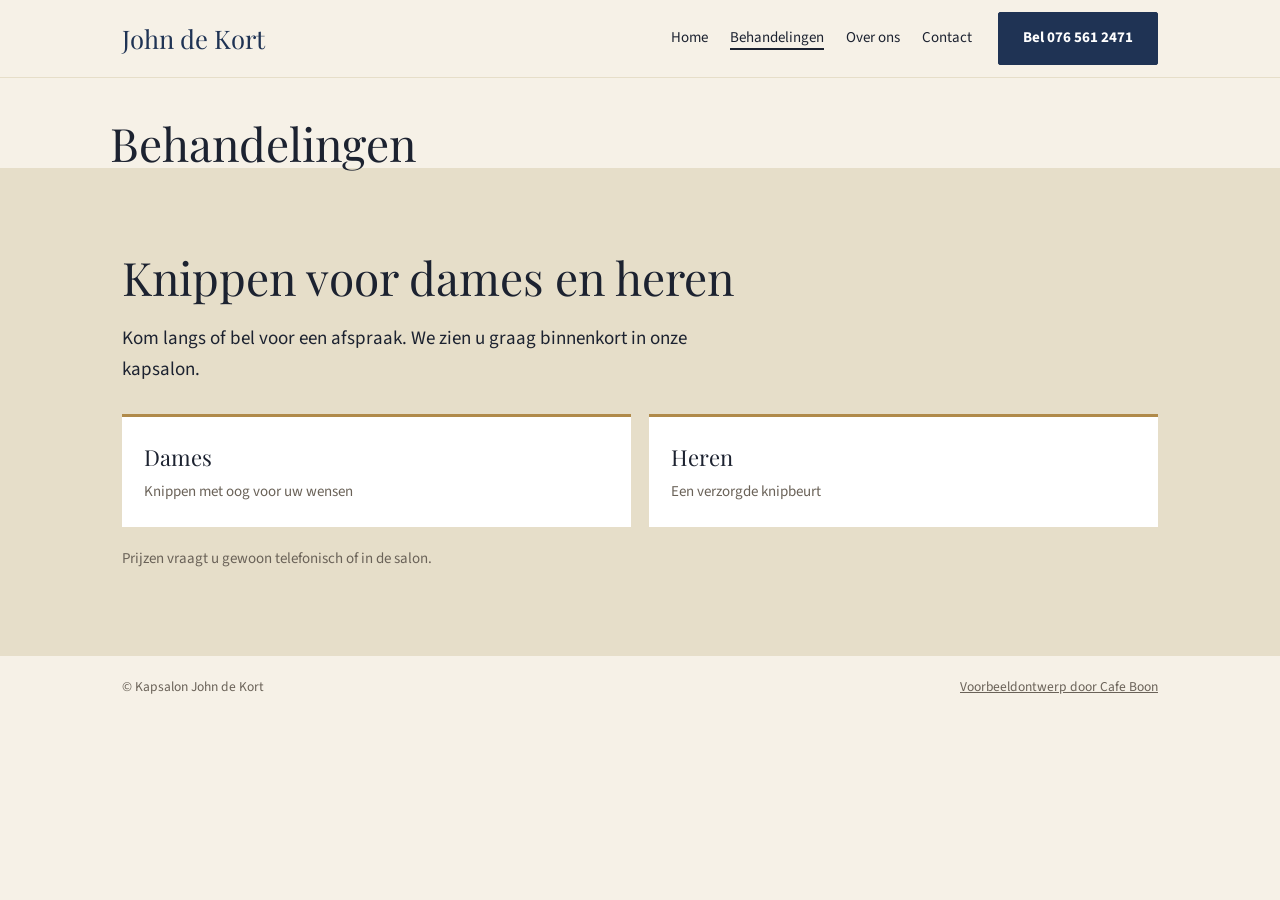
==== aanbod.html @ 7dee869c "Website opgedeeld in meerdere pagina's" ====
<!doctype html>
<html lang="nl"><head><meta charset="utf-8"><meta name="viewport" content="width=device-width,initial-scale=1">
<title>Behandelingen | Kapsalon John de Kort</title>
<meta name="description" content="Kapsalon John de Kort Coiffures aan de Dorpstraat 91 in Ulvenhout. Een kapsalon met een lange historie sinds 1948. Dames en heren, bel voor een afspraak.">
<meta name="robots" content="noindex">
<link rel="icon" type="image/svg+xml" href="images/favicon.svg">
<meta property="og:title" content="Kapsalon John de Kort, Ulvenhout">
<meta property="og:description" content="Een kapsalon met een lange historie, begonnen in 1948. Dames en heren.">
<meta property="og:image" content="https://johndekort.cafeboon.com/images/og.jpg">
<meta property="og:type" content="website">
<link rel="preconnect" href="https://fonts.googleapis.com"><link rel="preconnect" href="https://fonts.gstatic.com" crossorigin>
<link href="https://fonts.googleapis.com/css2?family=Playfair+Display:wght@500;600&family=Source+Sans+3:wght@400;700&display=swap" rel="stylesheet">
<link rel="stylesheet" href="style.css">
</head><body>
<header><div class="wrap"><a class="logo" href="index.html">John de Kort</a>
<nav><a href="index.html">Home</a><a aria-current="page" href="aanbod.html">Behandelingen</a><a href="over.html">Over ons</a><a href="contact.html">Contact</a></nav>
<a class="btn" href="tel:+31765612471">Bel 076 561 2471</a></div></header>
<div aria-label="Pagina's" class="sn-bar" role="navigation"><a class="sn-link" href="index.html">Home</a><a aria-current="page" class="sn-link" href="aanbod.html">Behandelingen</a><a class="sn-link" href="over.html">Over ons</a><a class="sn-link" href="contact.html">Contact</a></div>
<main id="top">
<div class="sn-head"><h1>Behandelingen</h1></div>
<section class="alt" id="behandelingen"><div class="wrap"><h2>Knippen voor dames en heren</h2>
<p class="lead">Kom langs of bel voor een afspraak. We zien u graag binnenkort in onze kapsalon.</p>
<ul class="diensten" style="grid-template-columns:repeat(2,1fr)">
<li>Dames<small>Knippen met oog voor uw wensen</small></li>
<li>Heren<small>Een verzorgde knipbeurt</small></li>
</ul>
<p class="kleine">Prijzen vraagt u gewoon telefonisch of in de salon.</p></div></section>
</main>
<footer><div class="wrap"><span>© Kapsalon John de Kort</span><span><a href="https://cafeboon.com">Voorbeeldontwerp door Cafe Boon</a></span></div></footer>
<div class="balk"><a href="tel:+31765612471">Bel</a><a href="https://www.google.com/maps/dir/?api=1&amp;destination=Dorpstraat+91+4851+CL+Ulvenhout">Route</a><a href="mailto:info@johndekortcoiffures.nl">Mail</a></div>
</body></html>
---- style.css ----
:root{--bg:#f6f1e7;--ink:#1c2230;--acc:#1f3354;--acc2:#b08a4a;--lijn:#e6dec9;--mute:#6a6258}
*{box-sizing:border-box;margin:0;padding:0}
html{scroll-behavior:smooth}
body{font-family:'Source Sans 3',sans-serif;background:var(--bg);color:var(--ink);line-height:1.65;font-size:17px}
img{display:block;max-width:100%}
a{color:inherit}
.wrap{max-width:1080px;margin:0 auto;padding:0 22px}
h1,h2,h3,.logo{font-family:'Playfair Display',serif;line-height:1.1;font-weight:400}
h2{font-size:clamp(32px,4.6vw,46px);margin-bottom:20px}
.btn{display:inline-block;background:var(--acc);color:#fff;padding:13px 24px;text-decoration:none;font-weight:700;font-size:15px;border:1px solid var(--acc);border-radius:2px}
.btn.licht{background:transparent;color:var(--acc)}
.btn.wit{background:#fff;color:var(--acc);border-color:#fff}
header{background:var(--bg);border-bottom:1px solid var(--lijn);position:sticky;top:0;z-index:10}
header .wrap{display:flex;align-items:center;gap:26px;padding-top:12px;padding-bottom:12px}
.logo{font-size:1.6rem;text-decoration:none;color:var(--acc);margin-right:auto}
nav{display:flex;gap:22px;font-size:15px}
nav a{text-decoration:none}
.hero{display:grid;grid-template-columns:1fr 1.1fr;min-height:560px;border-bottom:1px solid var(--lijn)}
.hero .txt{display:flex;flex-direction:column;justify-content:center;padding:60px max(22px,calc((100vw - 1080px)/2)) 60px max(22px,calc((100vw - 1080px)/2))}
.hero .tag{letter-spacing:.2em;text-transform:uppercase;font-size:13px;color:var(--acc);font-weight:700;margin-bottom:14px}
.hero h1{font-size:clamp(40px,5.4vw,66px);margin-bottom:18px}
.lead{font-size:19px;max-width:30em}
.acties{display:flex;flex-wrap:wrap;gap:12px;margin-top:28px}
.hero .foto{background:#222}
.hero .foto img{width:100%;height:100%;object-fit:cover}
.punten{background:var(--acc);color:#fff}
.punten .wrap{display:flex;flex-wrap:wrap;gap:8px 34px;padding-top:16px;padding-bottom:16px;font-size:15px;font-weight:700}
section{padding:84px 0}
.alt{background:var(--lijn)}
.donker{background:var(--ink);color:#f2ece3}
.split{display:grid;grid-template-columns:1fr 1fr;gap:52px;align-items:center}
.split.rev .fotos{order:-1}
.split p{margin-bottom:14px}
.fotos img{width:100%;aspect-ratio:3/2;object-fit:cover;border-radius:2px}
.diensten{display:grid;grid-template-columns:repeat(3,1fr);gap:18px;list-style:none;margin-top:28px}
.diensten li{background:#fff;border-top:3px solid var(--acc2);padding:22px 22px 24px;font-family:'Playfair Display',serif;font-size:22px}
.diensten li small{display:block;font-family:'Source Sans 3',sans-serif;font-size:15px;color:var(--mute);margin-top:6px;line-height:1.5}
.kleine{color:var(--mute);font-size:15px;margin-top:20px}
.tijden{width:100%;border-collapse:collapse;max-width:420px}
.tijden td{padding:10px 0;border-bottom:1px solid rgba(255,255,255,.18)}
.tijden td:last-child{text-align:right}
.tijden .dicht td{opacity:.6}
.kol{display:grid;grid-template-columns:1fr 1fr;gap:48px}
.kol iframe{width:100%;height:100%;min-height:300px;border:0;border-radius:2px}
.kol p{margin-bottom:14px}
.kol a{text-decoration-thickness:1px;text-underline-offset:3px}
footer{padding:20px 0 90px;font-size:13.5px;color:var(--mute)}
footer .wrap{display:flex;flex-wrap:wrap;gap:6px 24px;justify-content:space-between}
.balk{display:none}
@media(max-width:820px){
nav{display:none}
.hero{grid-template-columns:1fr;min-height:0}
.hero .txt{padding:44px 22px}
.hero .foto{order:-1;height:260px}
section{padding:56px 0}
.split,.kol{grid-template-columns:1fr;gap:30px}
.split.rev .fotos{order:0}
.diensten{grid-template-columns:1fr}
.balk{display:flex;position:fixed;left:0;right:0;bottom:0;z-index:20;background:var(--acc);box-shadow:0 -2px 10px rgba(0,0,0,.2)}
.balk a{flex:1;text-align:center;color:#fff;text-decoration:none;font-weight:700;padding:15px 0;border-right:1px solid rgba(255,255,255,.25)}
.balk a:last-child{border:0}
header .btn{padding:10px 16px}
}
/* sitenav:start */
.sn-bar{display:none;gap:6px;overflow-x:auto;white-space:nowrap;-webkit-overflow-scrolling:touch;padding:8px 12px;background:inherit;color:inherit;font:inherit;line-height:1.2;border-bottom:1px solid rgba(128,128,128,.35);box-sizing:border-box;max-width:100%}
.sn-bar a.sn-link{flex:0 0 auto;padding:9px 15px;border-radius:999px;color:inherit;text-decoration:none;font-size:15px;font-weight:600;letter-spacing:0;text-transform:none;margin:0}
.sn-bar a.sn-link[aria-current="page"]{background:rgba(128,128,128,.2);box-shadow:inset 0 -2px 0 currentColor}
@media(max-width:820px){.sn-bar{display:flex}}
nav a[aria-current="page"]:not(.cta):not(.btn):not(.call){text-decoration:underline;text-underline-offset:6px;text-decoration-thickness:2px}
.sn-head{max-width:1100px;margin:0 auto;padding:40px 20px 0;box-sizing:border-box}
.sn-head h1{margin:0;color:inherit;font-size:clamp(30px,5vw,46px);line-height:1.1}
.sn-cards{max-width:1100px;margin:0 auto;padding:40px 20px;display:grid;grid-template-columns:repeat(auto-fit,minmax(230px,1fr));gap:16px;box-sizing:border-box}
.sn-card{display:block;padding:20px 22px;border:1px solid rgba(128,128,128,.45);border-radius:10px;background:rgba(128,128,128,.07);color:inherit;text-decoration:none;min-width:0}
.sn-card strong{display:block;font-size:1.25em;margin:0 0 6px;color:inherit}
.sn-card span{display:block;opacity:.8;font-size:.95em;line-height:1.4}
.sn-card:hover,.sn-card:focus-visible{border-color:currentColor}
/* sitenav:end */
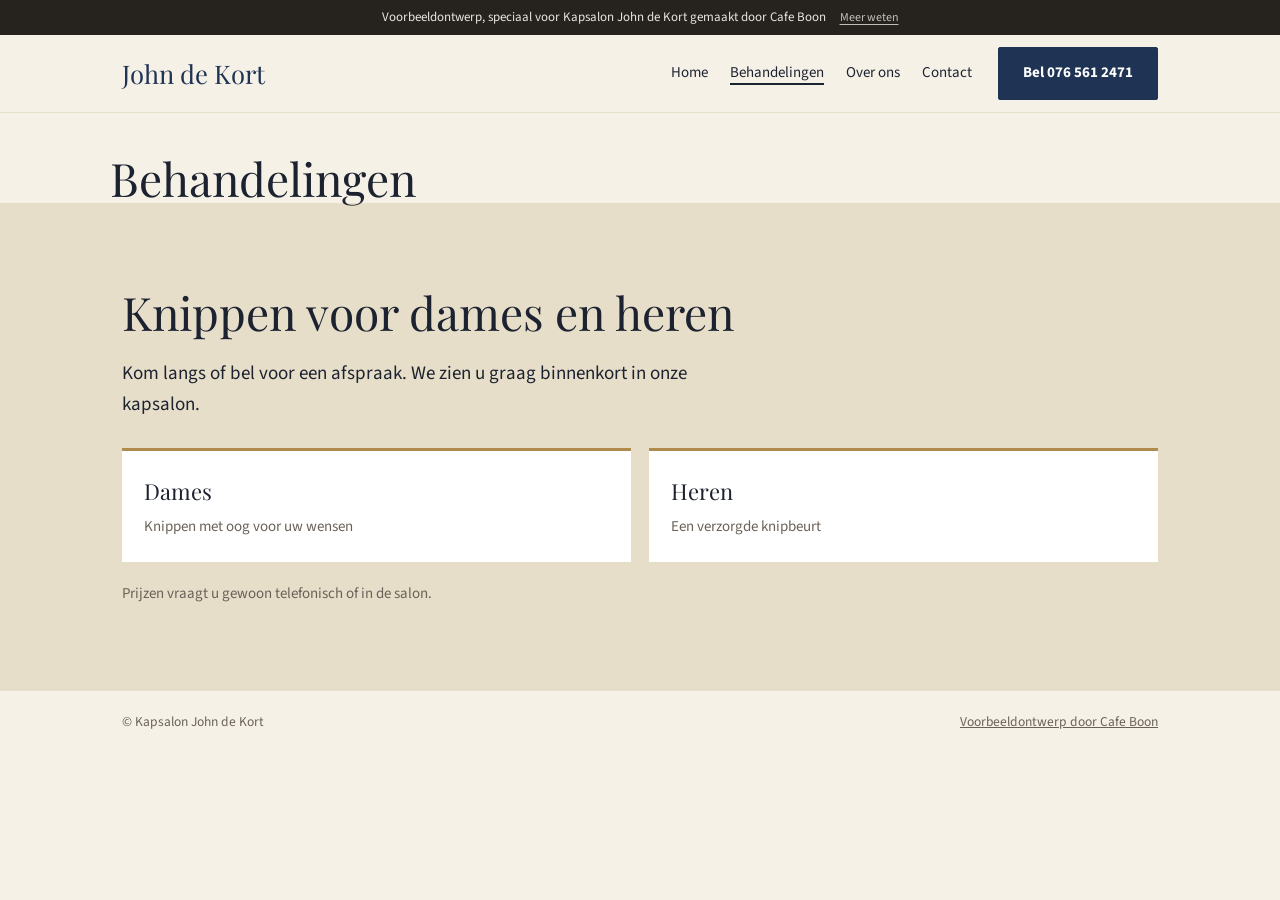
==== commit 9ef84a0c: "Werkende formulieren voor afspraken en aanvragen" ====
--- a/aanbod.html
+++ b/aanbod.html
@@ -12,6 +12,7 @@
 <link href="https://fonts.googleapis.com/css2?family=Playfair+Display:wght@500;600&family=Source+Sans+3:wght@400;700&display=swap" rel="stylesheet">
 <link rel="stylesheet" href="style.css">
 </head><body>
+<div class="vb-banner" role="note"><span>Voorbeeldontwerp, speciaal voor Kapsalon John de Kort gemaakt door Cafe Boon</span><a href="https://cafeboon.com">Meer weten</a></div>
 <header><div class="wrap"><a class="logo" href="index.html">John de Kort</a>
 <nav><a href="index.html">Home</a><a aria-current="page" href="aanbod.html">Behandelingen</a><a href="over.html">Over ons</a><a href="contact.html">Contact</a></nav>
 <a class="btn" href="tel:+31765612471">Bel 076 561 2471</a></div></header>
--- a/style.css
+++ b/style.css
@@ -75,3 +75,31 @@
 .sn-card span{display:block;opacity:.8;font-size:.95em;line-height:1.4}
 .sn-card:hover,.sn-card:focus-visible{border-color:currentColor}
 /* sitenav:end */
+/* voorbeeld-formulier:start */
+@layer sn{.sn-form button.btn{border:0;font:inherit;cursor:pointer;line-height:1.2}}
+.sn-formsec{padding:36px 0 72px}
+.sn-formwrap{max-width:1100px;margin:0 auto;padding:0 20px;box-sizing:border-box}
+.sn-formwrap>h2{margin:0 0 12px}
+.sn-formwrap>.sn-lead,.sn-formwrap>.sn-form,.sn-formwrap>.sn-done{max-width:720px}
+.sn-formwrap .sn-lead{margin:0 0 24px;opacity:.85}
+.sn-form{display:grid;grid-template-columns:1fr 1fr;gap:16px}
+.sn-field{display:flex;flex-direction:column;gap:6px;min-width:0;text-align:left}
+.sn-field.full{grid-column:1/-1}
+.sn-field label{font-size:14px;font-weight:600}
+.sn-field input,.sn-field select,.sn-field textarea{font:inherit;font-size:16px;line-height:1.4;color:inherit;background:rgba(128,128,128,.12);border:1px solid rgba(128,128,128,.55);border-radius:8px;padding:11px 12px;width:100%;box-sizing:border-box;min-width:0;max-width:100%;-webkit-appearance:none;appearance:none}
+.sn-field select{background-image:linear-gradient(45deg,transparent 50%,currentColor 50%),linear-gradient(135deg,currentColor 50%,transparent 50%);background-position:calc(100% - 20px) 50%,calc(100% - 15px) 50%;background-size:5px 5px;background-repeat:no-repeat;padding-right:38px}
+.sn-field select option{color:#111;background:#fff}
+.sn-field textarea{resize:vertical}
+.sn-field input:focus,.sn-field select:focus,.sn-field textarea:focus{outline:2px solid currentColor;outline-offset:1px}
+.sn-done{padding:28px;border:1px solid rgba(128,128,128,.55);border-radius:12px;background:rgba(128,128,128,.1)}
+.sn-done h2{margin:0 0 10px}
+.sn-done p{margin:0}
+.sn-done a{text-decoration:underline;text-underline-offset:3px;font-weight:600}
+.sn-formlink{padding:0 0 56px}
+@media(max-width:640px){.sn-form{grid-template-columns:1fr}.sn-formsec{padding:24px 0 56px}}
+/* voorbeeld-formulier:end */
+/* voorbeeldbanner:start */
+.vb-banner{display:flex;flex-wrap:wrap;justify-content:center;align-items:baseline;gap:2px 14px;padding:8px 16px;background:#26231f;color:#e9e6df;font-size:13px;line-height:1.45;letter-spacing:0;text-transform:none;font-weight:400;text-align:center;position:relative;z-index:1000}
+.vb-banner a{color:inherit;opacity:.8;text-decoration:underline;text-underline-offset:3px;font-size:12px;font-weight:400;white-space:nowrap;letter-spacing:0;text-transform:none}
+.vb-banner a:hover{opacity:1}
+/* voorbeeldbanner:end */
